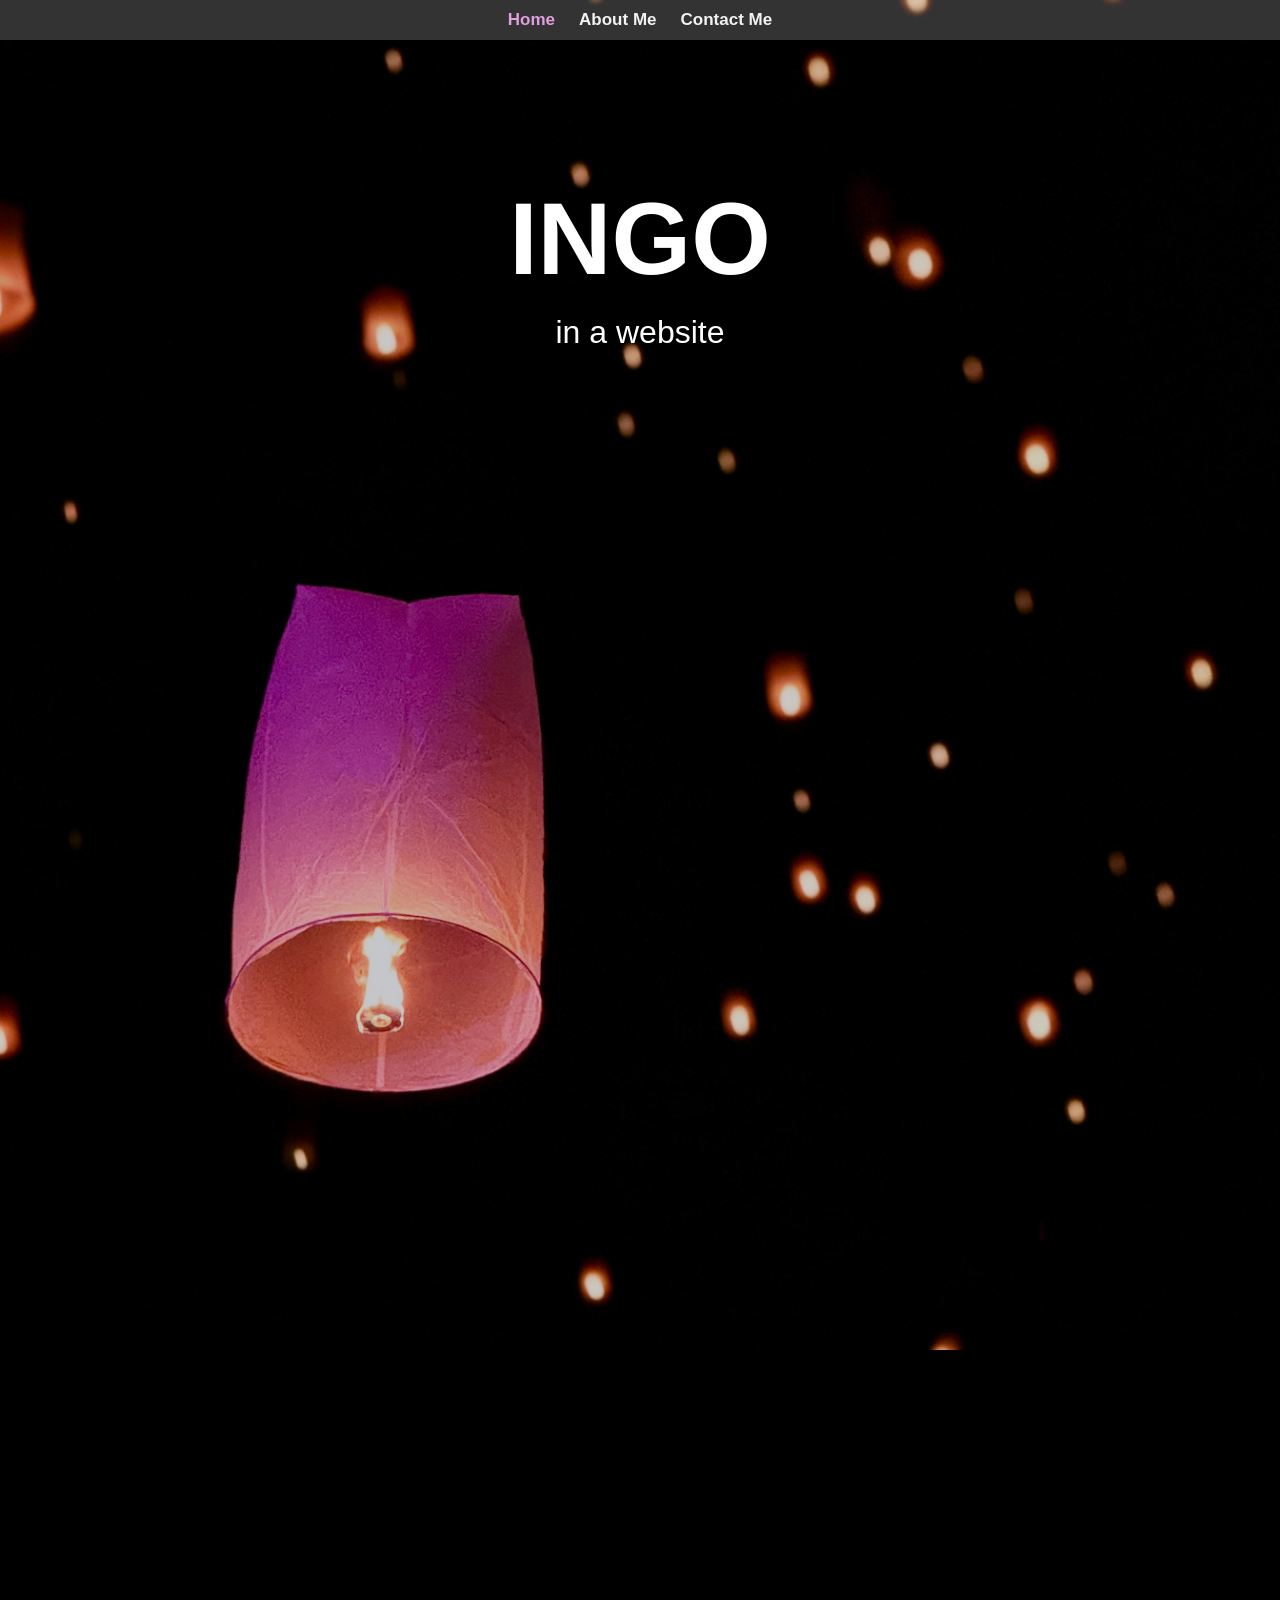
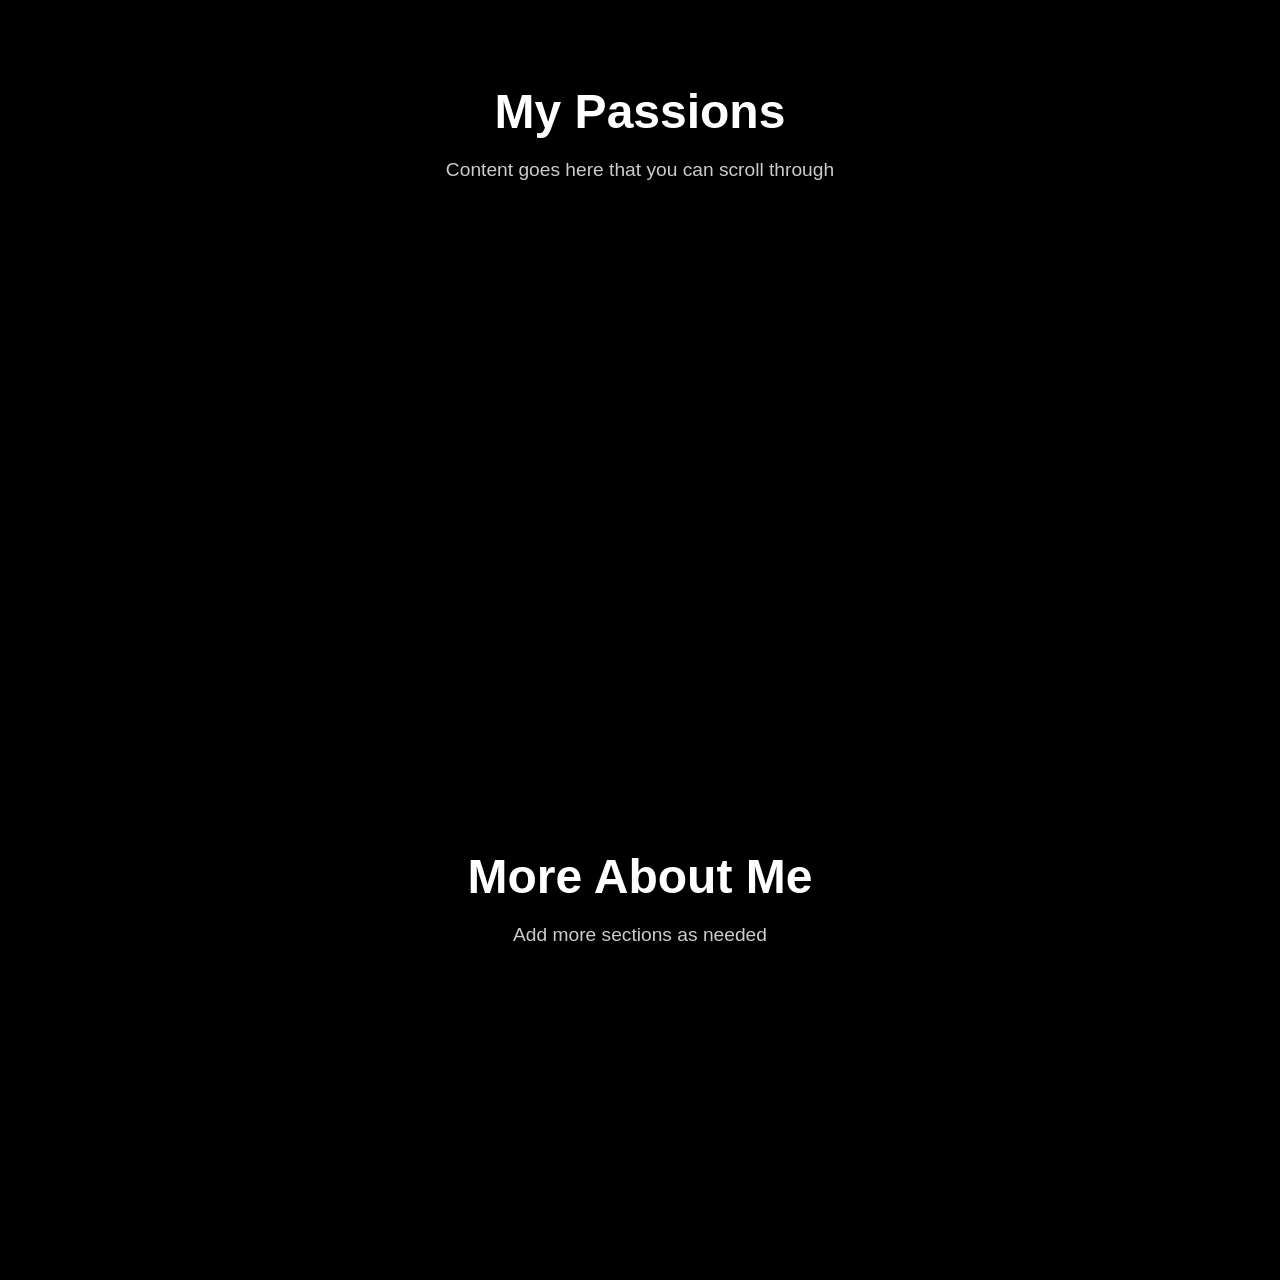
==== index.html @ e9c534a1 "Initial commit" ====
<!DOCTYPE html>
<html>
<head>
    <meta charset="UTF-8">
    <meta name="viewport" content="width=device-width, initial-scale=1.0">
    <title>Home</title>
    <link rel="stylesheet" href="style.css">
</head>
<body>
    <nav>
        <ul class="topnav">
            <li><a href="index.html" class="active">Home</a></li>
            <li><a href="aboutme.html">About Me</a></li>
            <li><a href="contactme.html">Contact Me</a></li>
        </ul>
    </nav>

    <main class="me">
        <h1>INGO</h1>
        <p>in a website</p>
    </main>

    <section class="content-section">
        <h2>My Passions</h2>
        <p>Content goes here that you can scroll through</p>
    </section>

    <section class="content-section">
        <h2>More About Me</h2>
        <p>Add more sections as needed</p>
    </section>

    <div class="color"> </div>

</body>
</html>
---- style.css ----
* {
  box-sizing: border-box;
  margin: 0;
  padding: 0;
}

body {
  font-family: 'Segoe UI', Tahoma, Geneva, Verdana, sans-serif;
  color: #fff;
}

nav {
  position: fixed;
  width: 100%;
  top: 0;
  left: 0;
  z-index: 100;
}

.topnav {
  display: flex;
  justify-content: center;
  background: rgba(255, 255, 255, 0.2);
  backdrop-filter: blur(1px);
  -webkit-backdrop-filter: blur(1px);
  list-style: none;
  margin: 0;
  padding: 10px 20px;
  
}

.topnav:hover {
  backdrop-filter: blur(15px);
  -webkit-backdrop-filter: blur(15px);
  background: rgba(255, 255, 255, 0.3);
}

.topnav li {
  margin: 0 12px;
}

.topnav a {
  color: #f2f2f2;
  text-decoration: none;
  font-size: 17px;
  font-weight: 600;
  transition: color 0.3s ease, transform 0.2s ease;
}

.topnav a:hover {
  color: #000;
  transform: translateX(-5px);
}

.topnav a.active {
  
  font-weight: bold;
  color: plum;
}

.me {
  height: 150vh;
  width: 100%;
  display: flex;
  flex-direction: column;
  align-items: center;
  
  padding-top: 20vh;  
  text-align: center;
  background: url('lantern.jpeg') center/cover no-repeat;
  animation: rise 1.2s ease-out forwards;
  position: relative;
  
 
  --overlay-opacity: 0.2;
}



  
 



.me::before {
  content: '';
  position: absolute;
  inset: 0;
  background: rgba(0, 0, 0, var(--overlay-opacity));
  z-index: 1;
  transition: background 0.1s ease;
  animation: darkenOverlay linear forwards;
  animation-timeline: scroll(); 
  animation-range: entry 0% exit 100%;
}

.me h1,
.me p {
  animation: rise 1.2s ease-out forwards;
  opacity: 0;
  z-index: 5;
}

.me h1 {
  font-size: clamp(3rem, 8vw, 8rem);
  position: -webkit-sticky; 
  position: sticky;
  top: 80px; 
  z-index: 1000;
  margin-bottom: 16px;
  animation: rise 1.2s ease-out forwards;
  animation-delay: 0.4s;
}

.me h1 {
  position: sticky;
  top: 20px;               
  z-index: 1000;
  display: block;          
}

.me p {
  font-size: clamp(1.1rem, 2.5vw, 2rem);
  max-width: 80%;
  animation-delay: 0.8s;
  
}

@keyframes rise {
  from {
    opacity: 0;
    transform: translateY(40px);
  }
  to {
    opacity: 1;
    transform: translateY(0);
  }
}

@keyframes darkenOverlay {
  from { background: rgba(0, 0, 0, 0); } 
  to   { background: rgba(0, 0, 0, 1); } 
}

.content-section {
  padding: 80px 40px;
  min-height: 85vh;
  background: black;
  text-align: center;
  display: flex;
  flex-direction: column; 
  justify-content: center;
  align-items: center;
}

.content-section h2 {
  font-size: 3rem;
  margin-bottom: 20px;
  color: #fff;
}

.content-section p {
  font-size: 1.2rem;
  color: #ccc;
  max-width: 700px;
  transition: transform 1s ease;
}

.color {
  position: fixed;
  top: 0;
  left: 0;
  width: 100%;
  height: 100%;
  background: linear-gradient(270deg, #8f0094, hsl(308, 84%, 63%), #dba0e7, #786386);
  animation: colorShift 20s linear infinite;
  z-index: -1;
  
}

/* me.fade-in-text {
  animation: fadeIn 2s forwards; 
} */

@keyframes fadeIn {
  from { opacity: 0; }
  to { opacity: 1; }
}
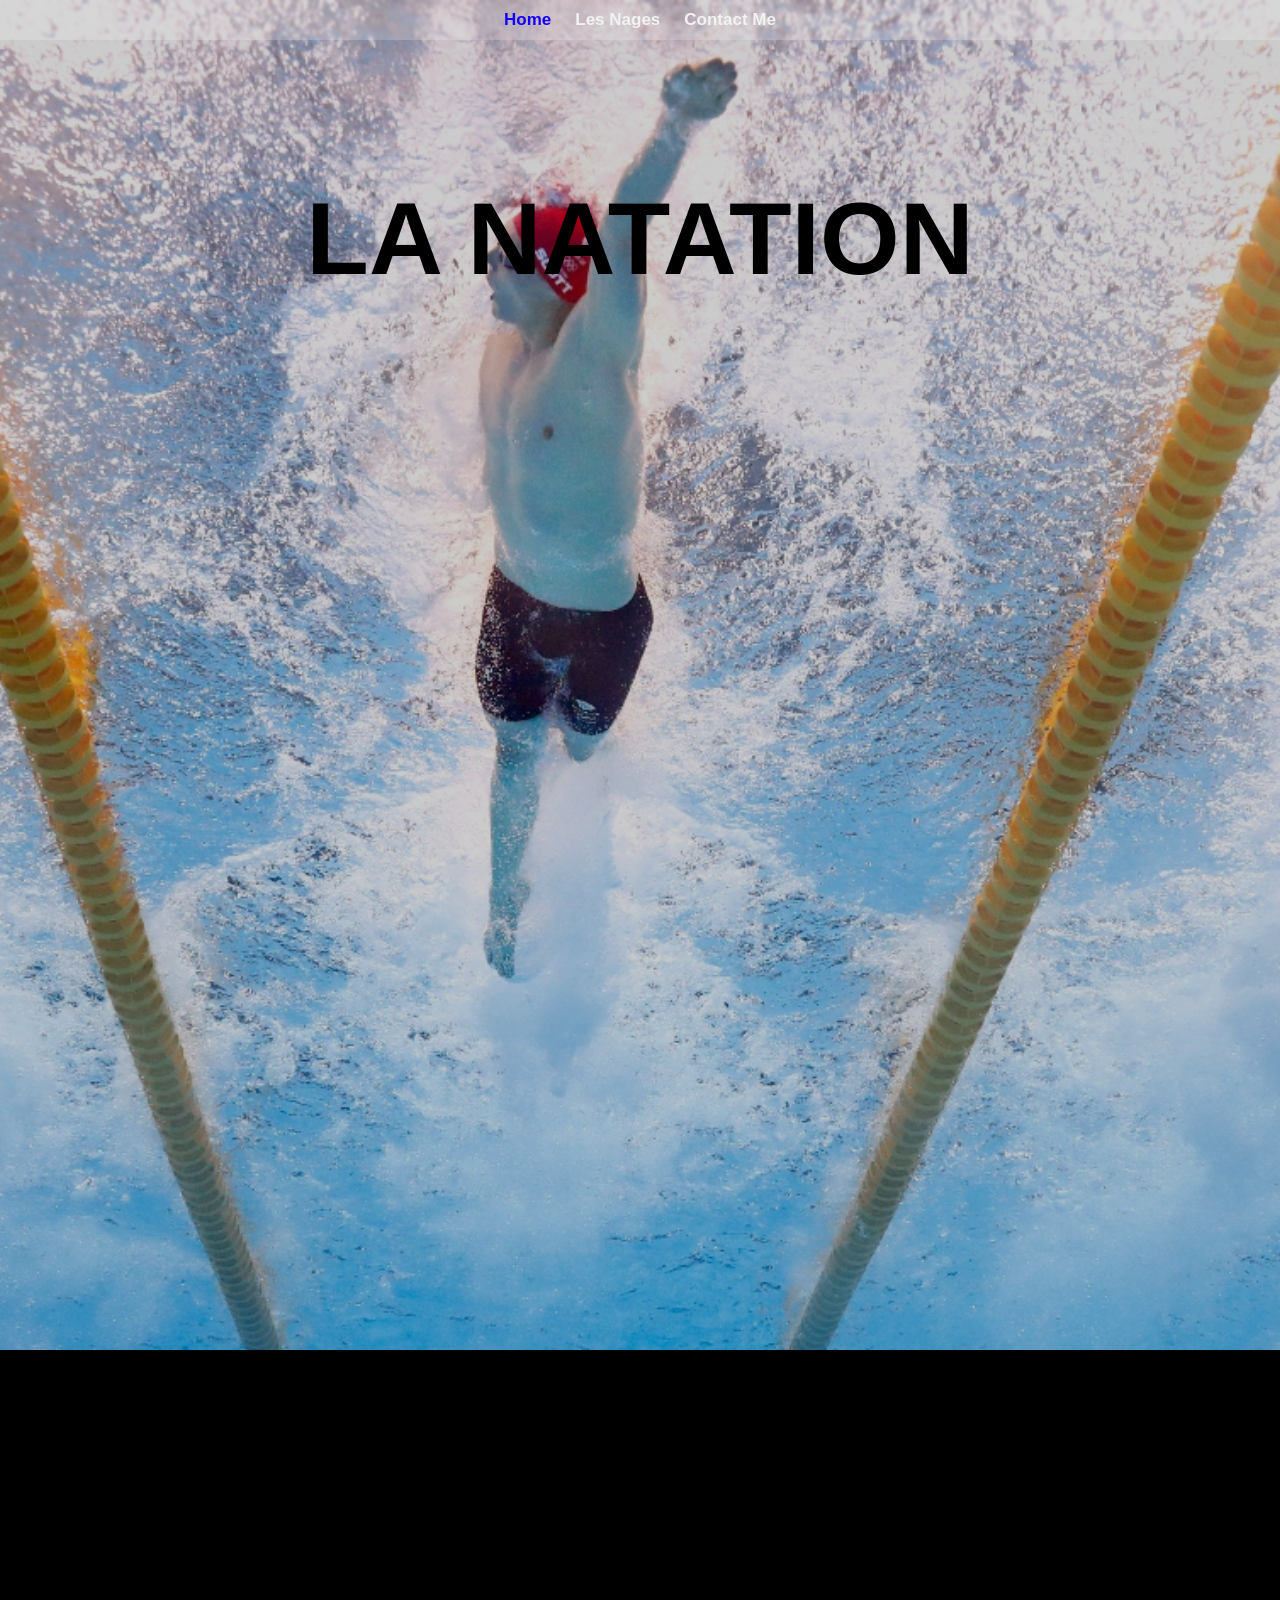
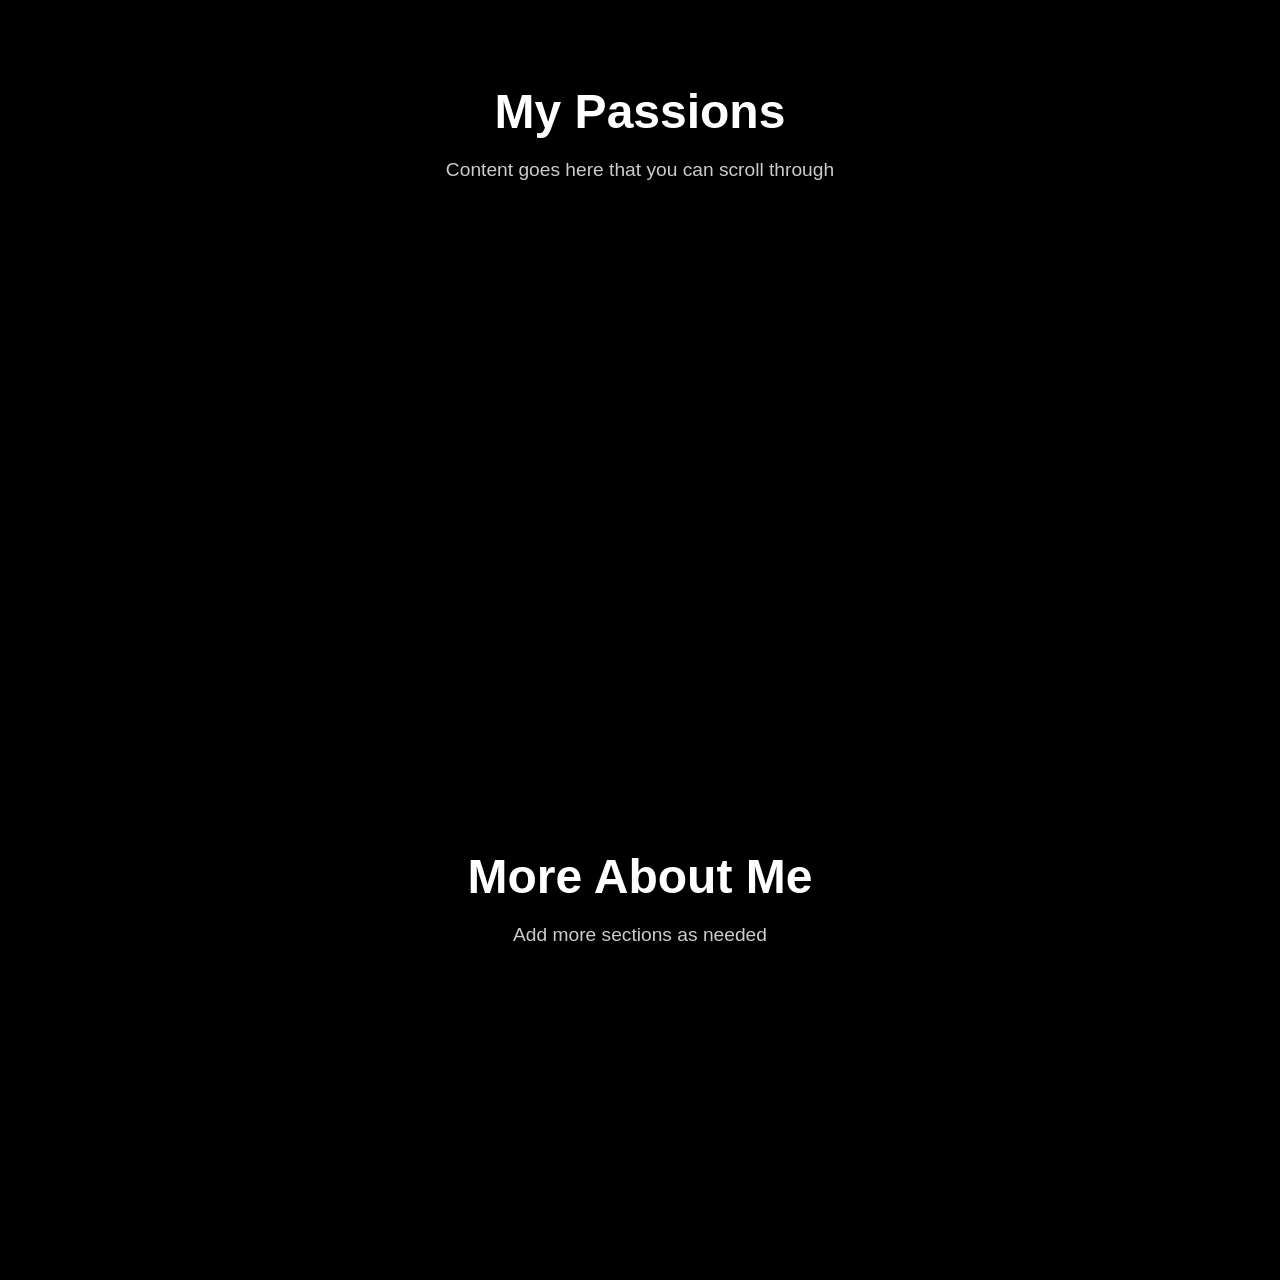
==== commit 64f28c3d: "Initial commit" ====
--- a/index.html
+++ b/index.html
@@ -7,22 +7,33 @@
     <link rel="stylesheet" href="style.css">
 </head>
 <body>
+  
     <nav>
         <ul class="topnav">
             <li><a href="index.html" class="active">Home</a></li>
-            <li><a href="aboutme.html">About Me</a></li>
+            <li><a href="LesNages.html">Les Nages</a></li>
             <li><a href="contactme.html">Contact Me</a></li>
+            <!-- <li class="dropdown">
+                <button class="dropbtn">Dropdown</button>
+                <div class="dropdown-content">
+                    <a href="#">Link 1</a>
+                    <a href="#">Link 2</a>
+                </div>
+            </li> -->
         </ul>
     </nav>
 
     <main class="me">
-        <h1>INGO</h1>
-        <p>in a website</p>
+        <h1>LA NATATION</h1>
     </main>
 
     <section class="content-section">
         <h2>My Passions</h2>
         <p>Content goes here that you can scroll through</p>
+        <video autoplay muted loop playsinline id="bg-video" class="bg-animation">
+      <source src="waves.mp4" type="video/mp4" />
+      Your browser does not support HTML5 video.
+    </video>
     </section>
 
     <section class="content-section">
--- a/style.css
+++ b/style.css
@@ -42,7 +42,7 @@
 .topnav a {
   color: #f2f2f2;
   text-decoration: none;
-  font-size: 17px;
+  font-size: 17px;  
   font-weight: 600;
   transition: color 0.3s ease, transform 0.2s ease;
 }
@@ -55,7 +55,7 @@
 .topnav a.active {
   
   font-weight: bold;
-  color: plum;
+  color: rgb(17, 0, 255);
 }
 
 .me {
@@ -65,9 +65,10 @@
   flex-direction: column;
   align-items: center;
   
+  
   padding-top: 20vh;  
   text-align: center;
-  background: url('lantern.jpeg') center/cover no-repeat;
+  background: url('swimcover.jpeg') center/cover no-repeat;
   animation: rise 1.2s ease-out forwards;
   position: relative;
   
@@ -75,7 +76,18 @@
   --overlay-opacity: 0.2;
 }
 
-
+.bg-animation {
+        position: absolute;
+        padding-top : 200px;
+        
+        top: 0;
+        left: 0;
+        width: 100vw;
+        height: 100vh;
+        object-fit: cover;
+        z-index: -1;
+        pointer-events: none;
+    }
 
   
  
@@ -92,6 +104,7 @@
   animation: darkenOverlay linear forwards;
   animation-timeline: scroll(); 
   animation-range: entry 0% exit 100%;
+  
 }
 
 .me h1,
@@ -110,6 +123,7 @@
   margin-bottom: 16px;
   animation: rise 1.2s ease-out forwards;
   animation-delay: 0.4s;
+  color : black;
 }
 
 .me h1 {
@@ -172,7 +186,7 @@
   left: 0;
   width: 100%;
   height: 100%;
-  background: linear-gradient(270deg, #8f0094, hsl(308, 84%, 63%), #dba0e7, #786386);
+  background: linear-gradient(270deg, #000f94, hsl(182, 84%, 63%), #a0d1e7, #00158d);
   animation: colorShift 20s linear infinite;
   z-index: -1;
   
@@ -187,3 +201,14 @@
   to { opacity: 1; }
 }
 
+.dropdown-content {
+  display: none;
+  position: absolute; 
+  min-width: 160px;
+  z-index: 1;        
+}
+
+
+.dropdown:hover .dropdown-content {
+  display: block;
+}
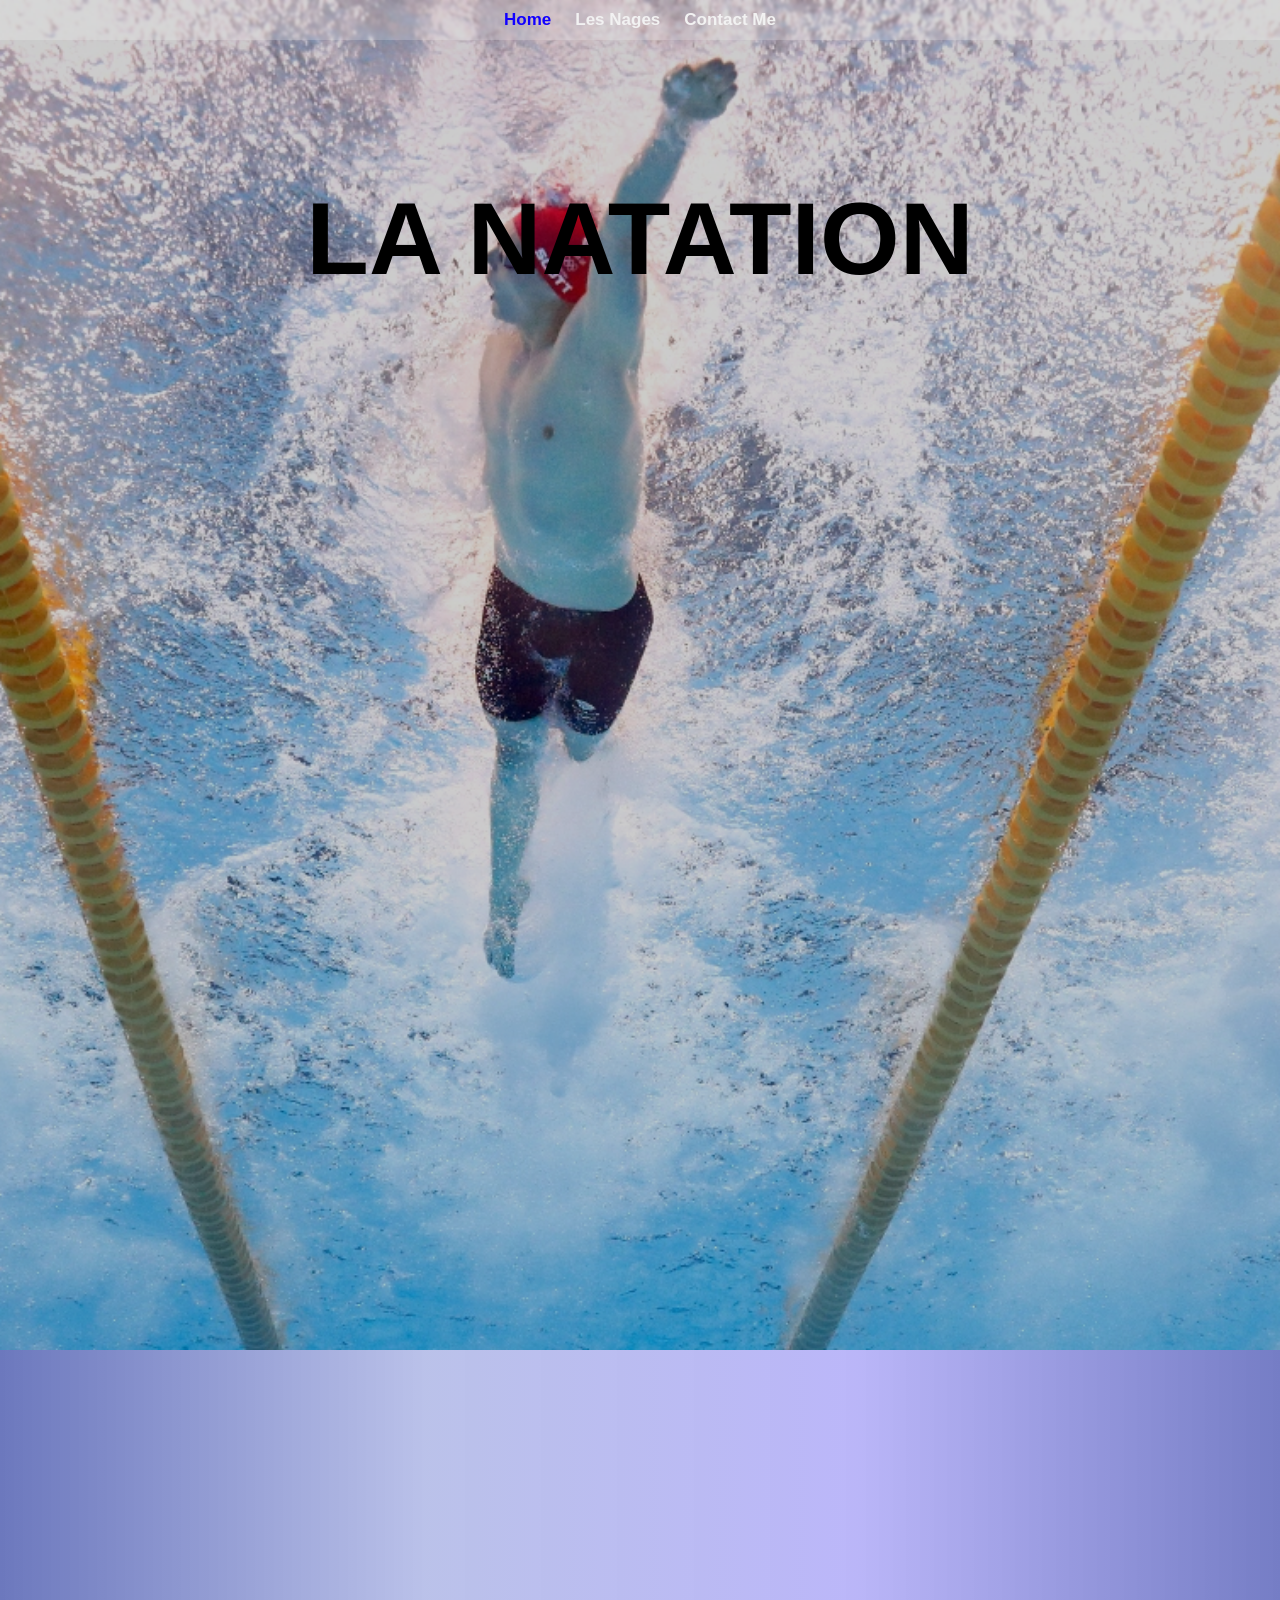
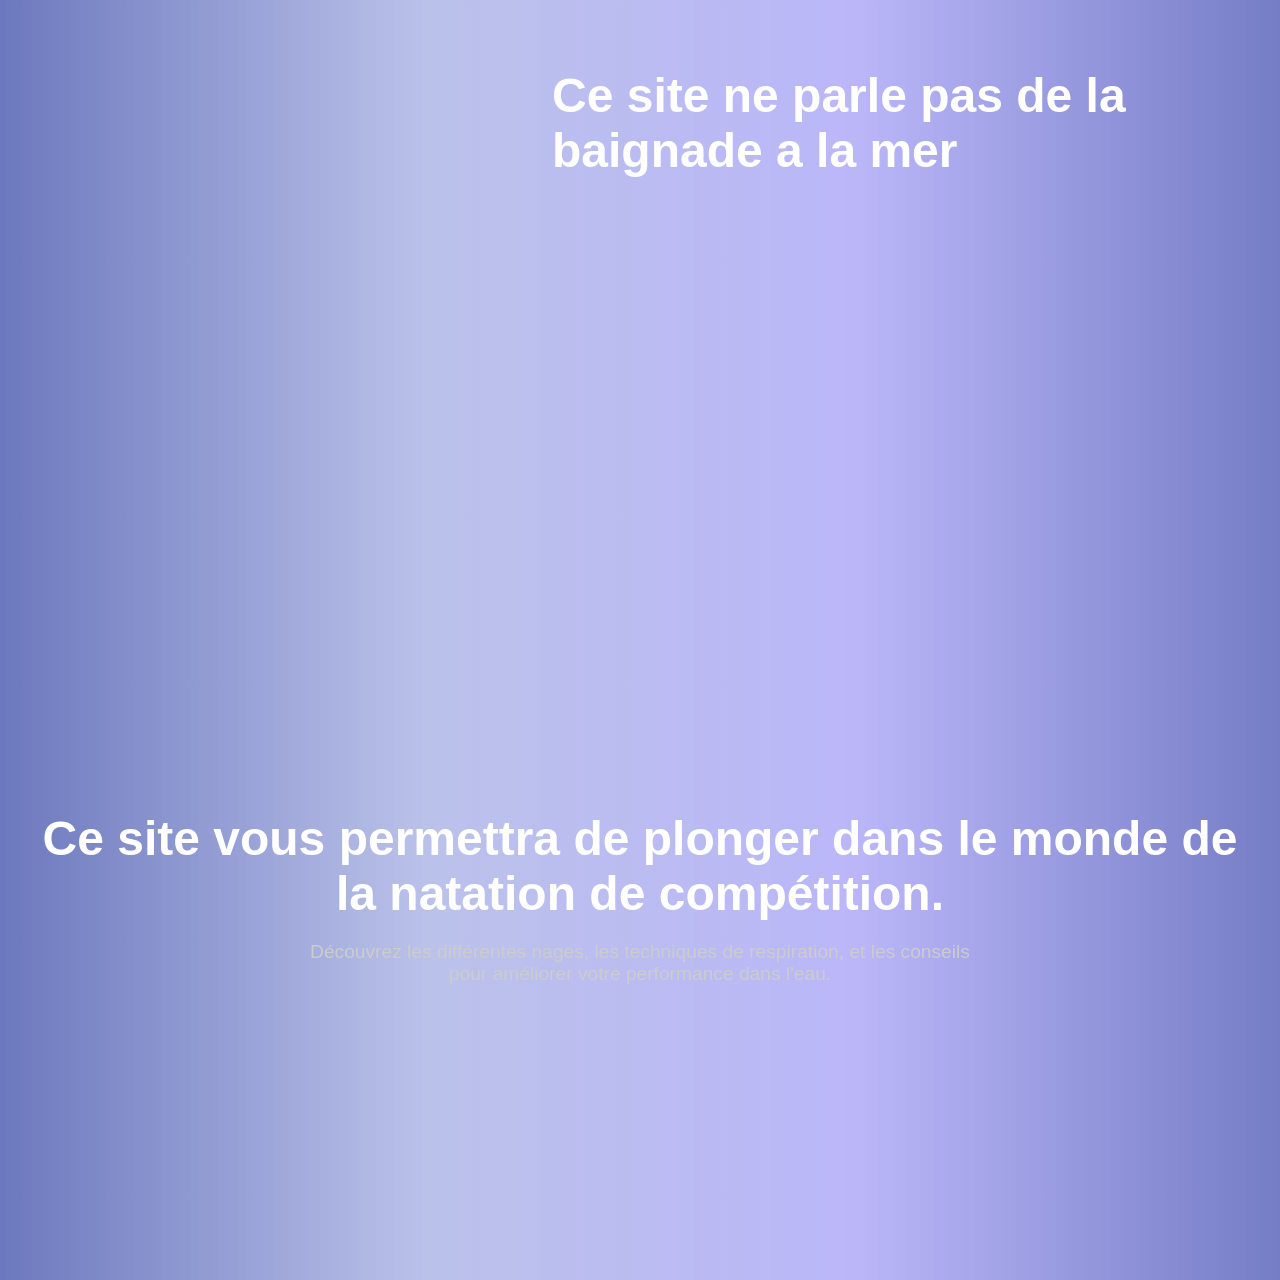
==== commit bc534640: "Initial commit" ====
--- a/index.html
+++ b/index.html
@@ -27,18 +27,16 @@
         <h1>LA NATATION</h1>
     </main>
 
-    <section class="content-section">
-        <h2>My Passions</h2>
-        <p>Content goes here that you can scroll through</p>
+    <section class="content-section video-bg row-layout">
         <video autoplay muted loop playsinline id="bg-video" class="bg-animation">
       <source src="waves.mp4" type="video/mp4" />
-      Your browser does not support HTML5 video.
     </video>
+        <h2>Ce site ne parle pas de la baignade a la mer</h2>
     </section>
 
     <section class="content-section">
-        <h2>More About Me</h2>
-        <p>Add more sections as needed</p>
+        <h2>Ce site vous permettra de plonger dans le monde de la natation de compétition.</h2>
+        <p>Découvrez les différentes nages, les techniques de respiration, et les conseils pour améliorer votre performance dans l'eau.</p>
     </section>
 
     <div class="color"> </div>
--- a/style.css
+++ b/style.css
@@ -77,16 +77,9 @@
 }
 
 .bg-animation {
-        position: absolute;
-        padding-top : 200px;
-        
-        top: 0;
-        left: 0;
-        width: 100vw;
-        height: 100vh;
+        width: 40vw;
+        height: 40vw;
         object-fit: cover;
-        z-index: -1;
-        pointer-events: none;
     }
 
   
@@ -159,7 +152,7 @@
 .content-section {
   padding: 80px 40px;
   min-height: 85vh;
-  background: black;
+  background: linear-gradient(270deg, #000f948a, hsla(244, 84%, 63%, 0.418), #5264c965, #00158d93);
   text-align: center;
   display: flex;
   flex-direction: column; 
@@ -167,10 +160,25 @@
   align-items: center;
 }
 
+.row-layout {
+  flex-direction: row;
+  justify-content: space-around;
+}
+
+.video-bg {
+  position: relative;
+}
+
 .content-section h2 {
   font-size: 3rem;
   margin-bottom: 20px;
   color: #fff;
+  animation: rise 1.2s ease-out forwards;
+  opacity: 0;
+}
+
+.row-layout h2 {
+  text-align: left;
 }
 
 .content-section p {
@@ -178,6 +186,9 @@
   color: #ccc;
   max-width: 700px;
   transition: transform 1s ease;
+  animation: rise 1.2s ease-out forwards;
+  animation-delay: 0.4s;
+  opacity: 0;
 }
 
 .color {
